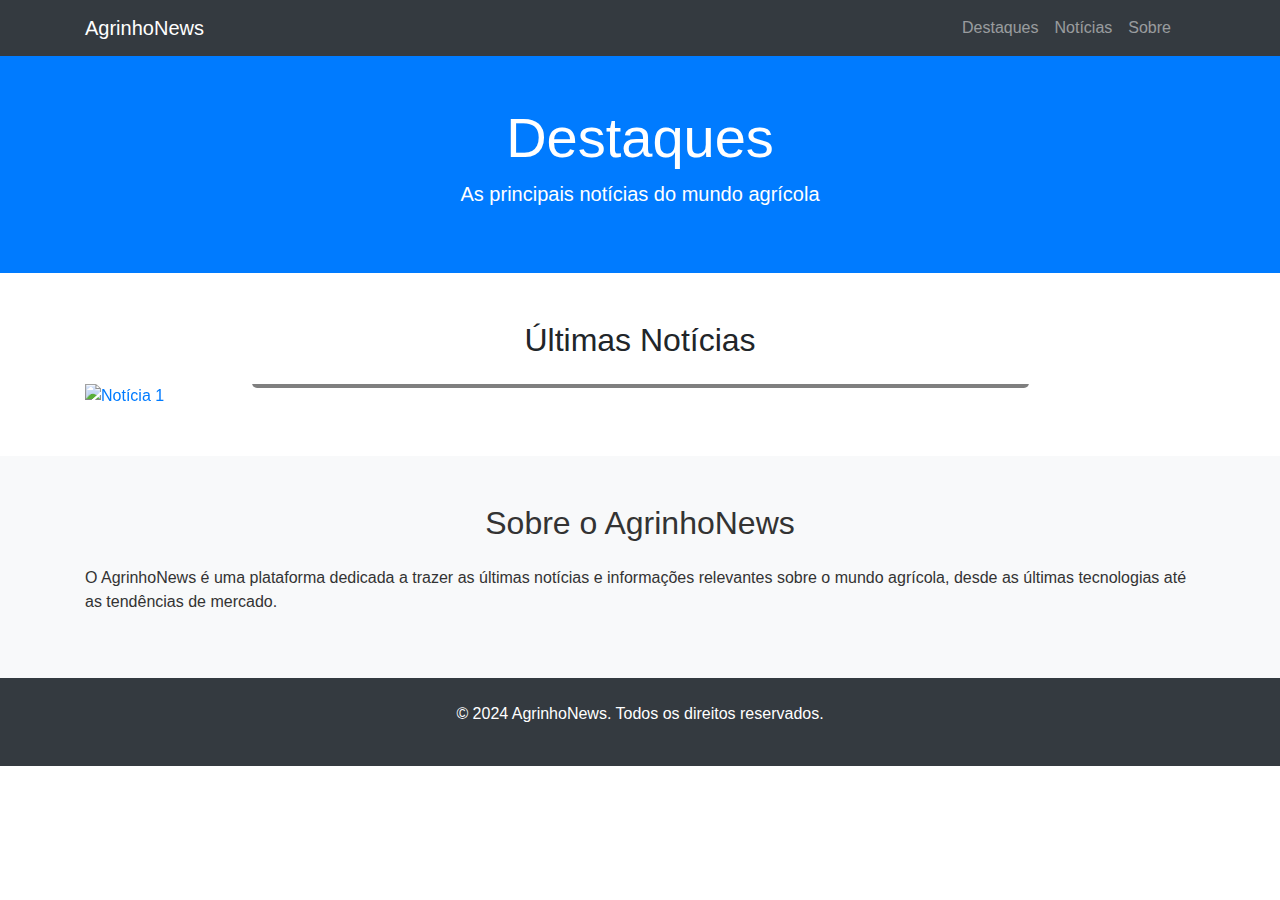
==== index.html @ 91a6d38b "Update index.html" ====
<!DOCTYPE html>
<html lang="pt-BR">
<head>
    <meta charset="UTF-8">
    <meta name="viewport" content="width=device-width, initial-scale=1.0">
    <title>AgrinhoNews</title>
    <link rel="stylesheet" href="https://stackpath.bootstrapcdn.com/bootstrap/4.5.2/css/bootstrap.min.css">
    <link rel="stylesheet" href="styles.css">
</head>
<body>
    <nav class="navbar navbar-expand-lg navbar-dark bg-dark">
        <div class="container">
            <a class="navbar-brand" href="#">AgrinhoNews</a>
            <button class="navbar-toggler" type="button" data-toggle="collapse" data-target="#navbarNav" aria-controls="navbarNav" aria-expanded="false" aria-label="Toggle navigation">
                <span class="navbar-toggler-icon"></span>
            </button>
            <div class="collapse navbar-collapse" id="navbarNav">
                <ul class="navbar-nav ml-auto">
                    <li class="nav-item">
                        <a class="nav-link" href="#destaques">Destaques</a>
                    </li>
                    <li class="nav-item">
                        <a class="nav-link" href="#noticias">Notícias</a>
                    </li>
                    <li class="nav-item">
                        <a class="nav-link" href="#sobre">Sobre</a>
                    </li>
                    <li class="nav-item">
                        <a class="nav-link" href="#" id="user-name"></a>
                    </li>
                </ul>
            </div>
        </div>
    </nav>
    <header id="destaques" class="py-5 bg-primary text-white text-center">
        <div class="container">
            <h1 class="display-4">Destaques</h1>
            <p class="lead">As principais notícias do mundo agrícola</p>
        </div>
    </header>
    <section id="noticias" class="py-5">
        <div class="container">
            <h2 class="text-center mb-4">Últimas Notícias</h2>
            <div id="newsCarousel" class="carousel slide" data-ride="carousel">
                <div class="carousel-inner">
                    <div class="carousel-item active">
                        <a href="noticia1.html">
                            <img src="https://nexo-uploads-beta.s3.amazonaws.com/wp-content/uploads/images/2024/05/2024-05-06T163727Z_1548041212_RC21L7AJ4QPT_RTRMADP_3_BRAZIL-RAINS-scaled.jpg" class="d-block w-100" alt="Notícia 1">
                            <div class="carousel-caption d-none d-md-block">
                                <h5>Escassez de arroz, e agora?</h5>
                                <p>As chuvas torrenciais que devastaram o Rio Grande do Sul nas últimas semanas...</p>
                            </div>
                        </a>
                    </div>
                    <div class="carousel-item">
                        <a href="noticia2.html">
                            <img src="https://dji-official-fe.djicdn.com/dps/0042a681f6a88953425198b366794b57.jpg" class="d-block w-100" alt="Notícia 2">
                            <div class="carousel-caption d-none d-md-block">
                                <h5>Drones vão revolucionar a agricultura!</h5>
                                <p>Como drones vão revolucionar a agricultura no paraná...</p>
                            </div>
                        </a>
                    </div>
                    <!-- Adicione mais notícias aqui -->
                </div>
                <a class="carousel-control-prev" href="#newsCarousel" role="button" data-slide="prev">
                    <span class="carousel-control-prev-icon" aria-hidden="true"></span>
                    <span class="sr-only">Anterior</span>
                </a>
                <a class="carousel-control-next" href="#newsCarousel" role="button" data-slide="next">
                    <span class="carousel-control-next-icon" aria-hidden="true"></span>
                    <span class="sr-only">Próxima</span>
                </a>
            </div>
        </div>
    </section>
    <section id="sobre" class="py-5 bg-light">
        <div class="container">
            <h2 class="text-center mb-4">Sobre o AgrinhoNews</h2>
            <p>O AgrinhoNews é uma plataforma dedicada a trazer as últimas notícias e informações relevantes sobre o mundo agrícola, desde as últimas tecnologias até as tendências de mercado.</p>
        </div>
    </section>
    <footer class="py-4 bg-dark text-white text-center">
        <div class="container">
            <p>&copy; 2024 AgrinhoNews. Todos os direitos reservados.</p>
        </div>
    </footer>
    <script src="https://code.jquery.com/jquery-3.5.1.slim.min.js"></script>
    <script src="https://cdn.jsdelivr.net/npm/@popperjs/core@2.5.4/dist/umd/popper.min.js"></script>
    <script src="https://stackpath.bootstrapcdn.com/bootstrap/4.5.2/js/bootstrap.min.js"></script>
    <script src="script.js"></script>
</body>
</html>
---- styles.css ----
/* Estilos personalizados */

/* Estilos para o carrossel de notícias */
.carousel-item img {
    max-height: 400px; /* Ajuste o tamanho conforme necessário */
    object-fit: cover;
}

.carousel-caption {
    background-color: rgba(0, 0, 0, 0.5);
    padding: 20px;
    border-radius: 5px;
}

.carousel-caption h5 {
    color: #fff;
}

.carousel-caption p {
    color: #eee;
}

/* Estilos para a seção Sobre */
#sobre {
    color: #333;
}

/* Estilos para o rodapé */
footer {
    color: #fff;
}

/* Estilos para a página de notícias detalhadas */
.article-img {
    max-width: 100%;
    height: auto;
    max-height: 400px; /* Ajuste o tamanho conforme necessário */
    object-fit: cover;
    margin-bottom: 20px;
    text-align: center;
}

article h2, article h3 {
    margin-top: 20px;
    color: #007bff;
}

article p {
    margin-bottom: 15px;
    line-height: 1.6;
}
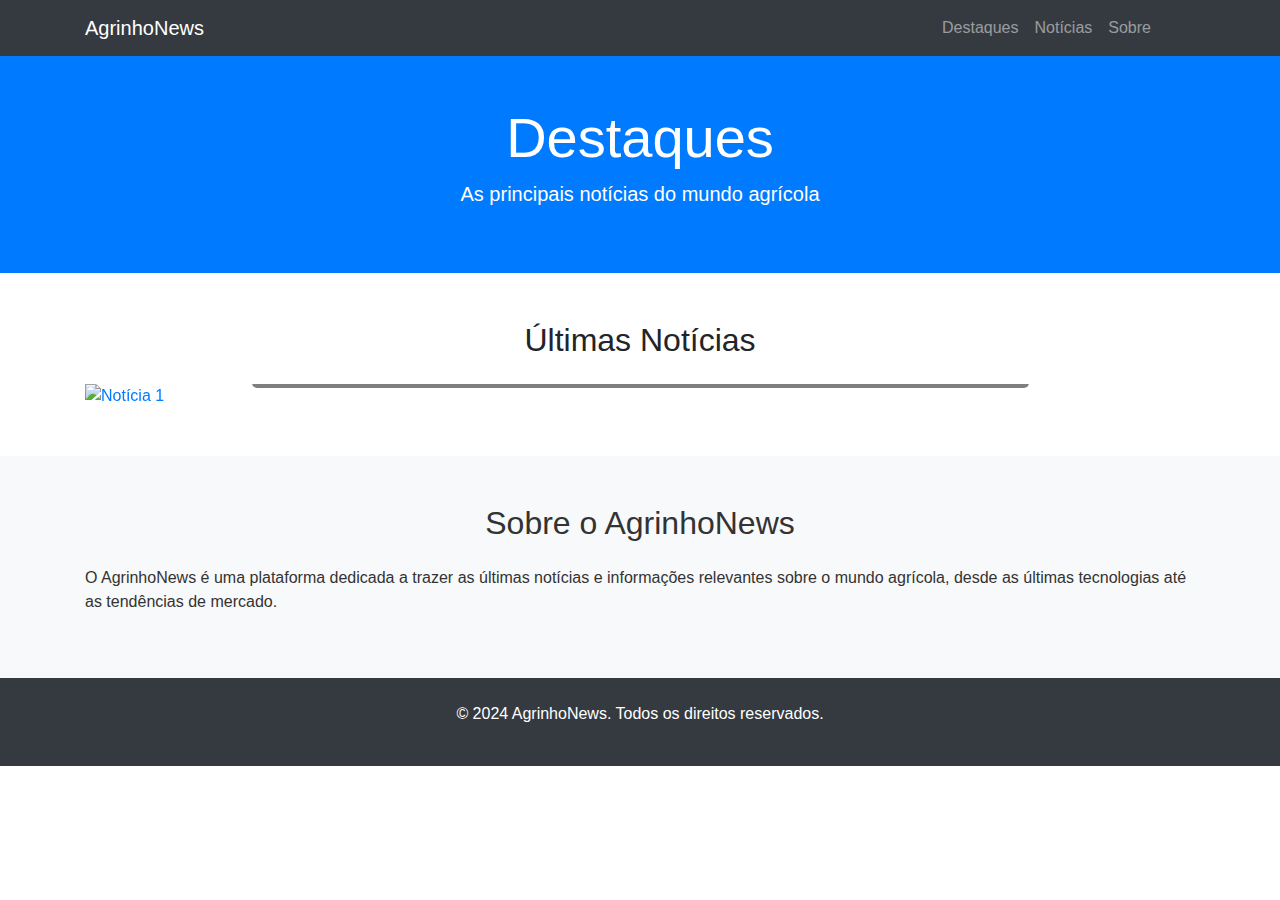
==== commit b1782bde: "Update index.html" ====
--- a/index.html
+++ b/index.html
@@ -27,6 +27,9 @@
                     </li>
                     <li class="nav-item">
                         <a class="nav-link" href="#" id="user-name"></a>
+                    </li>
+                    <li class="nav-item">
+                        <button class="btn btn-outline-light" id="logout-button" style="display: none;">Sair</button>
                     </li>
                 </ul>
             </div>
--- a/styles.css
+++ b/styles.css
@@ -49,3 +49,10 @@
     margin-bottom: 15px;
     line-height: 1.6;
 }
+
+/* Estilos para os formulários de login/registro */
+#user-name {
+    color: #fff;
+    font-weight: bold;
+    margin-right: 20px;
+}
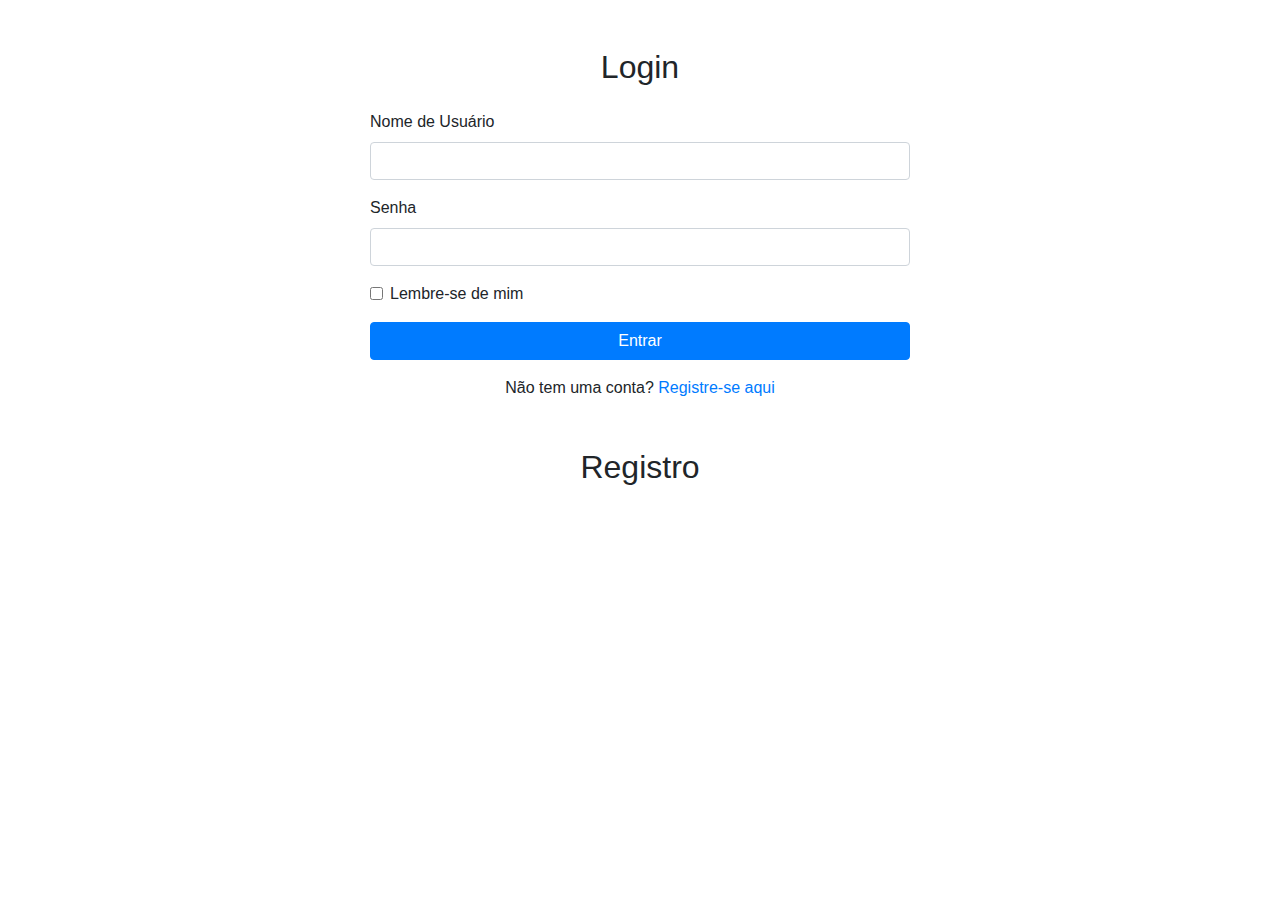
==== commit 1f2a5793: "Update index.html" ====
--- a/index.html
+++ b/index.html
@@ -92,5 +92,13 @@
     <script src="https://cdn.jsdelivr.net/npm/@popperjs/core@2.5.4/dist/umd/popper.min.js"></script>
     <script src="https://stackpath.bootstrapcdn.com/bootstrap/4.5.2/js/bootstrap.min.js"></script>
     <script src="script.js"></script>
+    <script>
+    document.addEventListener("DOMContentLoaded", function () {
+        const loggedInUser = localStorage.getItem("loggedInUser") || sessionStorage.getItem("loggedInUser");
+        if (!loggedInUser) {
+            window.location.href = "login.html";
+        }
+    });
+</script>
 </body>
 </html>
